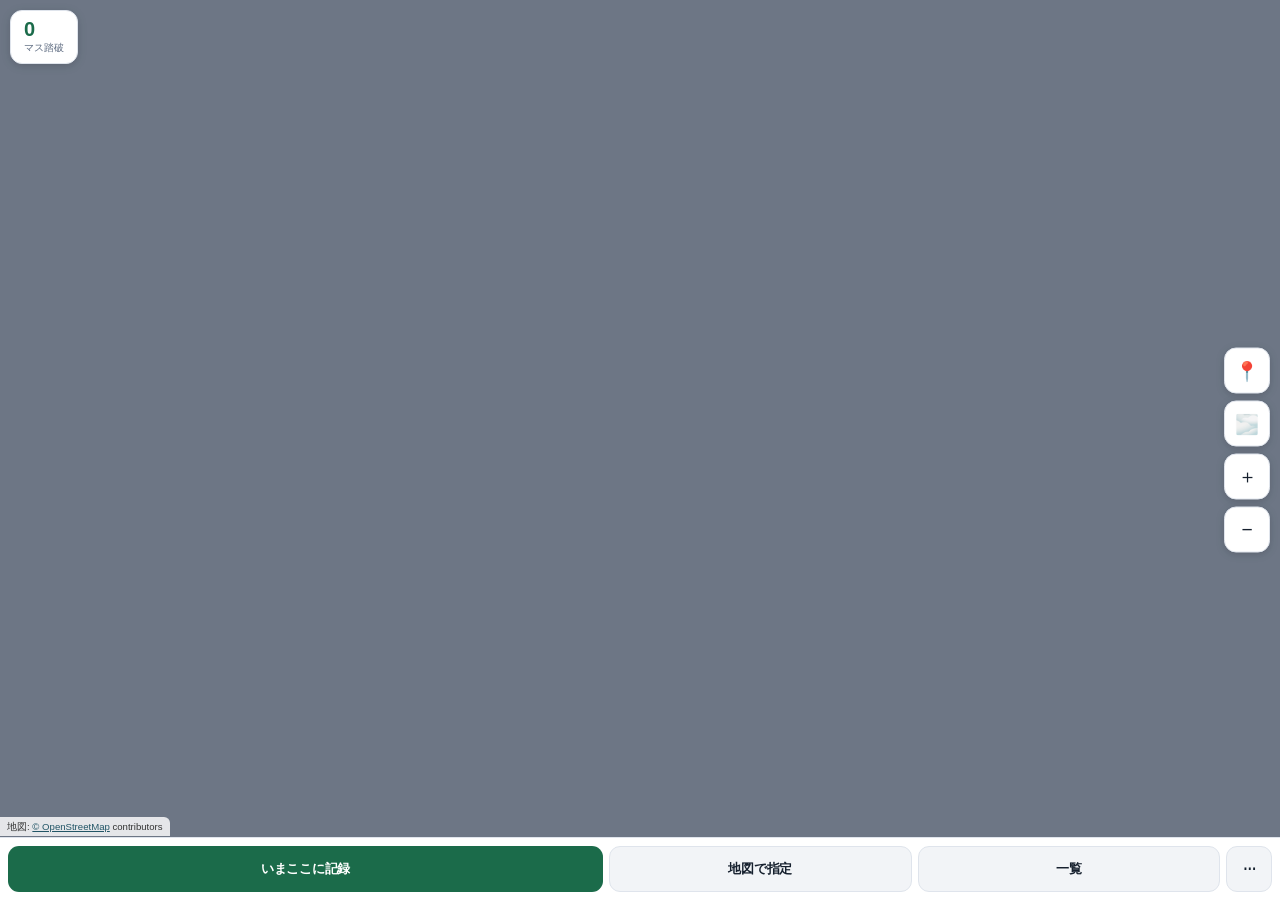
==== map/index.html @ 849959bd "Add trail map app with fog-of-war for unvisited areas 行った場所を地図に記録し、まだ行っていない場所を霧で覆って見せるアプリを map/ に追加。" ====
<!DOCTYPE html>
<html lang="ja">
<head>
<meta charset="utf-8">
<meta name="viewport" content="width=device-width, initial-scale=1, maximum-scale=1, user-scalable=no, viewport-fit=cover">
<meta name="theme-color" content="#1b6b4a">
<title>足あと地図</title>
<meta name="description" content="行った場所を地図に記録し、まだ行っていない場所を霧で表示します">
<link rel="manifest" href="./manifest.webmanifest">
<link rel="icon" href="./icon-192.png">
<link rel="apple-touch-icon" href="./icon-192.png">
<meta name="apple-mobile-web-app-capable" content="yes">
<meta name="apple-mobile-web-app-status-bar-style" content="black-translucent">
<meta name="apple-mobile-web-app-title" content="足あと地図">
<link rel="stylesheet" href="./style.css">
</head>
<body>

<!-- ============ 地図 ============ -->
<div id="map"></div>

<div class="attrib">
  地図: <a href="https://www.openstreetmap.org/copyright" target="_blank" rel="noopener">© OpenStreetMap</a> contributors
</div>

<!-- 進捗バッジ -->
<button class="badge" id="badge" title="記録を見る">
  <span class="bnum" id="b-cells">0</span>
  <span class="blab">マス踏破</span>
</button>

<!-- 右側の縦ボタン -->
<div class="sidebtns">
  <button id="b-locate" title="現在地へ">📍</button>
  <button id="b-fog" title="霧の表示を切り替え" aria-pressed="true">🌫️</button>
  <button id="b-zin" title="拡大">＋</button>
  <button id="b-zout" title="縮小">−</button>
</div>

<!-- 下部バー -->
<div class="bottombar">
  <button id="b-here" class="primary">いまここに記録</button>
  <button id="b-pick" title="地図から選んで記録">地図で指定</button>
  <button id="b-list" title="記録一覧">一覧</button>
  <button id="b-menu" title="設定">⋯</button>
</div>

<!-- 地図で指定するときの十字 -->
<div class="crosshair hidden" id="crosshair">
  <div class="cross"></div>
  <div class="crosstip">中心の場所を記録します</div>
</div>

<!-- ============ 記録の編集シート ============ -->
<div class="sheet-bg hidden" id="edit-bg">
  <div class="sheet" role="dialog" aria-modal="true" aria-labelledby="edit-title">
    <h3 id="edit-title">ここを記録</h3>
    <p class="coords" id="edit-coords"></p>

    <label class="field"><span>場所の名前</span>
      <input type="text" id="f-title" placeholder="例: 高尾山の山頂" maxlength="80"></label>

    <label class="field"><span>メモ</span>
      <textarea id="f-comment" rows="3" placeholder="どうだったか、何を見たか" maxlength="2000"></textarea></label>

    <label class="field"><span>日付</span>
      <input type="datetime-local" id="f-date"></label>

    <div class="field">
      <span>写真</span>
      <div class="photos" id="f-photos"></div>
      <label class="addphoto">
        写真を追加
        <input type="file" id="f-file" accept="image/*" multiple hidden>
      </label>
      <p class="hint" id="exif-hint"></p>
    </div>

    <div class="btnrow">
      <button id="f-save" class="primary">保存</button>
      <button id="f-cancel">やめる</button>
    </div>
    <div class="btnrow">
      <button id="f-delete" class="danger hidden">この記録を消す</button>
    </div>
  </div>
</div>

<!-- ============ 一覧 ============ -->
<div class="sheet-bg hidden" id="list-bg">
  <div class="sheet tall" role="dialog" aria-modal="true" aria-labelledby="list-title">
    <h3 id="list-title">記録した場所</h3>
    <div id="stats" class="statgrid"></div>
    <div id="list" class="list"></div>
    <button class="sheet-close" id="list-close">閉じる</button>
  </div>
</div>

<!-- ============ 設定 ============ -->
<div class="sheet-bg hidden" id="menu-bg">
  <div class="sheet tall" role="dialog" aria-modal="true" aria-labelledby="menu-title">
    <h3 id="menu-title">設定</h3>

    <label class="field"><span>未踏エリアのマスの細かさ</span>
      <select id="s-grid"></select></label>
    <p class="hint" id="grid-hint"></p>

    <label class="field checkline">
      <input type="checkbox" id="s-autofog" checked>
      <span>訪問した場所の周り1マスも踏破ずみにする</span>
    </label>

    <h4>データ</h4>
    <p class="hint">
      記録も写真も<strong>この端末の中だけ</strong>にあります。どこにも送信していません。
      裏を返すと、ブラウザのデータを消すと記録も消えます。<strong>ときどき書き出して保管してください。</strong>
    </p>
    <div class="btnrow">
      <button id="s-export">書き出す(写真つき)</button>
      <button id="s-export-light">書き出す(写真なし)</button>
    </div>
    <label class="addphoto">
      ファイルを読み込む
      <input type="file" id="s-import" accept="application/json,.json" hidden>
    </label>
    <p class="hint" id="usage-hint"></p>

    <div class="btnrow">
      <button id="s-clear" class="danger">記録をすべて消す</button>
    </div>

    <button class="sheet-close" id="menu-close">閉じる</button>
  </div>
</div>

<!-- 写真の拡大 -->
<div class="viewer hidden" id="viewer">
  <img id="viewer-img" alt="">
  <button id="viewer-close" title="閉じる">×</button>
</div>

<script src="./geo.js"></script>
<script src="./exif.js"></script>
<script src="./store.js"></script>
<script src="./minimap.js"></script>
<script src="./app.js"></script>
</body>
</html>
---- map/style.css ----
:root{
  --bg:#f2f4f7; --panel:#fff; --ink:#16202e; --muted:#5d6b80;
  --line:#dfe4ec; --brand:#1b6b4a; --brand2:#2a9d6e; --brand-soft:#e6f4ee;
  --bad:#c2354a; --good:#12855c; --radius:14px;
}
@media (prefers-color-scheme:dark){
  :root:not([data-theme="light"]){
    --bg:#0f1420; --panel:#19202e; --ink:#e9eef7; --muted:#94a2ba;
    --line:#2a3244; --brand:#3fbf8b; --brand2:#59d3a2; --brand-soft:#17352a;
    --bad:#ff7b93; --good:#4ad9a0;
  }
}
*{box-sizing:border-box}
html,body{height:100%}
body{
  margin:0;overflow:hidden;background:var(--bg);color:var(--ink);
  font-family:-apple-system,BlinkMacSystemFont,"Hiragino Sans","Noto Sans JP",sans-serif;
  font-size:16px;line-height:1.6;-webkit-text-size-adjust:100%;
  overscroll-behavior:none;
}
.hidden{display:none!important}

/* ==================== 地図 ==================== */
#map{position:fixed;inset:0;background:#dfe3e8;touch-action:none;cursor:grab;overflow:hidden}
@media (prefers-color-scheme:dark){ :root:not([data-theme="light"]) #map{background:#151a24} }
#map:active{cursor:grabbing}
.mm-pane{position:absolute;top:0;left:0;width:100%;height:100%;pointer-events:none}
.mm-tiles{z-index:1}
.mm-fog{z-index:2}
.mm-markers{z-index:3}
.mm-tile{
  position:absolute;top:0;left:0;transform-origin:0 0;
  opacity:0;transition:opacity .22s;image-rendering:auto;user-select:none;-webkit-user-drag:none;
}
.mm-tile.on{opacity:1}
.mm-tile.err{opacity:0}

/* 位置決めは .pin の transform だけで行う。CSS の rotate は transform の後に
   適用され、移動ベクトルごと回してしまうので、回転は子要素に閉じ込める。
   しずく形の先端が座標を指すよう、高さぶん上にずらしている。 */
.pin{
  position:absolute;top:0;left:0;width:26px;height:26px;margin:-31px 0 0 -13px;
  background:none;border:none;padding:0;pointer-events:auto;cursor:pointer;
}
.pin::before{
  content:"";display:block;width:100%;height:100%;
  border-radius:50% 50% 50% 0;transform:rotate(-45deg);
  background:var(--brand2);border:2.5px solid #fff;box-shadow:0 2px 6px rgba(0,0,0,.4);
}
.pin.haspin::before{background:#e8a33d}
.pin:active::before{filter:brightness(1.15)}

.attrib{
  position:fixed;left:0;bottom:calc(64px + env(safe-area-inset-bottom));z-index:6;
  background:rgba(255,255,255,.82);color:#333;font-size:.6rem;padding:2px 7px;border-radius:0 6px 0 0;
}
.attrib a{color:#256}
@media (prefers-color-scheme:dark){
  :root:not([data-theme="light"]) .attrib{background:rgba(10,14,22,.8);color:#ccd}
  :root:not([data-theme="light"]) .attrib a{color:#8cf}
}

/* ==================== 画面上のボタン ==================== */
.badge{
  position:fixed;top:calc(10px + env(safe-area-inset-top));left:10px;z-index:8;
  background:var(--panel);border:1px solid var(--line);border-radius:12px;
  padding:7px 13px;box-shadow:0 2px 10px rgba(0,0,0,.16);text-align:left;
  font:inherit;color:var(--ink);cursor:pointer;
}
.badge .bnum{display:block;font-size:1.25rem;font-weight:800;line-height:1.1;color:var(--brand)}
.badge .blab{display:block;font-size:.62rem;color:var(--muted)}

.sidebtns{
  position:fixed;right:10px;top:50%;transform:translateY(-50%);z-index:8;
  display:flex;flex-direction:column;gap:7px;
}
.sidebtns button{
  width:46px;height:46px;border-radius:12px;font-size:1.2rem;
  background:var(--panel);border:1px solid var(--line);color:var(--ink);
  box-shadow:0 2px 8px rgba(0,0,0,.16);cursor:pointer;padding:0;
}
.sidebtns button.off{opacity:.45}
.sidebtns button:active{transform:scale(.94)}

.bottombar{
  position:fixed;left:0;right:0;bottom:0;z-index:8;display:flex;gap:6px;
  padding:8px 8px calc(8px + env(safe-area-inset-bottom));
  background:var(--panel);border-top:1px solid var(--line);
}
.bottombar button{
  flex:1 1 0;min-width:0;padding:12px 4px;border-radius:11px;font:inherit;font-weight:700;
  font-size:.8rem;background:var(--bg);border:1px solid var(--line);color:var(--ink);cursor:pointer;
  letter-spacing:-.02em;
}
.bottombar button.primary{flex:2 1 0;background:var(--brand);color:#fff;border-color:transparent}
.bottombar button.active{background:var(--brand-soft);border-color:var(--brand);color:var(--brand)}
.bottombar button:active{transform:translateY(1px)}
#b-menu{flex:0 0 46px}

.crosshair{position:fixed;inset:0;z-index:7;pointer-events:none;display:grid;place-items:center}
.cross{
  width:30px;height:30px;border:3px solid var(--brand);border-radius:50%;
  box-shadow:0 0 0 2px #fff,0 2px 8px rgba(0,0,0,.4);position:relative;
}
.cross::after{content:"";position:absolute;inset:11px;background:var(--brand);border-radius:50%}
.crosstip{
  position:absolute;top:calc(50% + 30px);background:var(--brand);color:#fff;
  font-size:.72rem;font-weight:700;padding:4px 12px;border-radius:999px;white-space:nowrap;
}

/* ==================== シート ==================== */
.sheet-bg{
  position:fixed;inset:0;z-index:40;background:rgba(8,12,22,.5);
  display:flex;align-items:flex-end;justify-content:center;
}
.sheet-bg.hidden{display:none!important}
.sheet{
  background:var(--panel);width:100%;max-width:640px;border-radius:16px 16px 0 0;
  padding:18px 16px calc(18px + env(safe-area-inset-bottom));
  max-height:88vh;overflow-y:auto;
}
.sheet.tall{min-height:60vh}
.sheet h3{margin:0 0 10px;font-size:1.05rem}
.sheet h4{margin:20px 0 6px;font-size:.9rem}
.coords{
  font-size:.74rem;color:var(--muted);margin:0 0 14px;
  font-variant-numeric:tabular-nums;background:var(--bg);
  border-radius:7px;padding:5px 10px;display:inline-block;
}

.field{display:flex;flex-direction:column;gap:5px;font-size:.78rem;color:var(--muted);margin-bottom:14px}
.field>span{font-weight:700}
.field.checkline{flex-direction:row;align-items:center;gap:10px;font-size:.85rem;color:var(--ink)}
.field.checkline input{width:22px;height:22px;accent-color:var(--brand);flex:none}
input[type=text],input[type=datetime-local],textarea,select{
  font:inherit;font-size:.95rem;color:var(--ink);background:var(--bg);
  border:1px solid var(--line);border-radius:10px;padding:10px 11px;width:100%;
}
textarea{resize:vertical;line-height:1.6}
input:focus,textarea:focus,select:focus{outline:2px solid var(--brand);outline-offset:1px}

.btnrow{display:flex;gap:8px;margin-top:10px}
.btnrow button{
  flex:1;padding:13px 10px;border-radius:11px;font:inherit;font-weight:700;cursor:pointer;
  background:var(--bg);border:1px solid var(--line);color:var(--ink);
}
.btnrow button.primary{background:var(--brand);color:#fff;border-color:transparent}
.btnrow button.danger{background:transparent;color:var(--bad);border-color:var(--bad)}
.sheet-close{
  width:100%;margin-top:16px;padding:13px;border-radius:11px;font:inherit;font-weight:700;
  background:var(--brand);color:#fff;border:none;cursor:pointer;
}
.linkbtn{
  background:none;border:none;color:var(--brand);font:inherit;font-size:.78rem;
  font-weight:700;text-decoration:underline;cursor:pointer;padding:0;
}
.hint{font-size:.76rem;color:var(--muted);margin:6px 0 0;line-height:1.6}

/* ---- 写真 ---- */
.photos{display:flex;gap:7px;flex-wrap:wrap;min-height:34px;align-items:center}
.thumb{position:relative;width:74px;height:74px;border-radius:9px;overflow:hidden;background:var(--bg)}
.thumb img{width:100%;height:100%;object-fit:cover;display:block;cursor:pointer}
.rmphoto{
  position:absolute;top:2px;right:2px;width:22px;height:22px;border-radius:50%;
  background:rgba(0,0,0,.65);color:#fff;border:none;font-size:.85rem;line-height:1;cursor:pointer;padding:0;
}
.nophoto{font-size:.76rem;color:var(--muted)}
.addphoto{
  display:block;text-align:center;padding:12px;margin-top:9px;border-radius:11px;
  border:1.5px dashed var(--line);color:var(--brand);font-weight:700;font-size:.85rem;cursor:pointer;
}

/* ---- 一覧 ---- */
.statgrid{display:grid;grid-template-columns:repeat(auto-fit,minmax(120px,1fr));gap:9px;margin-bottom:16px}
.stat{background:var(--bg);border:1px solid var(--line);border-radius:11px;padding:11px}
.stat .lab{font-size:.68rem;color:var(--muted);display:block;line-height:1.35}
.stat .val{font-size:1.3rem;font-weight:800;display:block;font-variant-numeric:tabular-nums}
.stat .note{font-size:.66rem;color:var(--muted)}

.list{display:flex;flex-direction:column;gap:8px}
.listrow{
  display:flex;gap:11px;align-items:flex-start;text-align:left;width:100%;
  background:var(--bg);border:1px solid var(--line);border-radius:12px;padding:9px;
  font:inherit;color:var(--ink);cursor:pointer;
}
.lthumb{
  width:56px;height:56px;flex:none;border-radius:9px;overflow:hidden;
  background:var(--panel);display:grid;place-items:center;font-size:1.4rem;
}
.lthumb img{width:100%;height:100%;object-fit:cover}
.lbody{min-width:0;flex:1}
.ltitle{font-weight:700;font-size:.9rem;overflow-wrap:anywhere}
.lmeta{font-size:.7rem;color:var(--muted)}
.lcomment{
  font-size:.78rem;color:var(--muted);margin-top:3px;
  display:-webkit-box;-webkit-line-clamp:2;-webkit-box-orient:vertical;overflow:hidden;
}

/* ---- 写真ビューア ---- */
.viewer{
  position:fixed;inset:0;z-index:70;background:rgba(0,0,0,.92);
  display:flex;align-items:center;justify-content:center;
}
.viewer.hidden{display:none!important}
.viewer img{max-width:96vw;max-height:88vh;object-fit:contain}
#viewer-close{
  position:absolute;top:calc(12px + env(safe-area-inset-top));right:12px;
  width:42px;height:42px;border-radius:50%;background:rgba(255,255,255,.15);
  color:#fff;border:none;font-size:1.5rem;cursor:pointer;
}

.toast{
  position:fixed;left:50%;bottom:calc(78px + env(safe-area-inset-bottom));
  transform:translateX(-50%) translateY(10px);z-index:90;
  background:var(--ink);color:var(--panel);padding:10px 18px;border-radius:999px;
  font-size:.8rem;font-weight:700;opacity:0;pointer-events:none;
  transition:opacity .18s,transform .18s;max-width:90vw;text-align:center;
}
.toast.on{opacity:1;transform:translateX(-50%) translateY(0)}
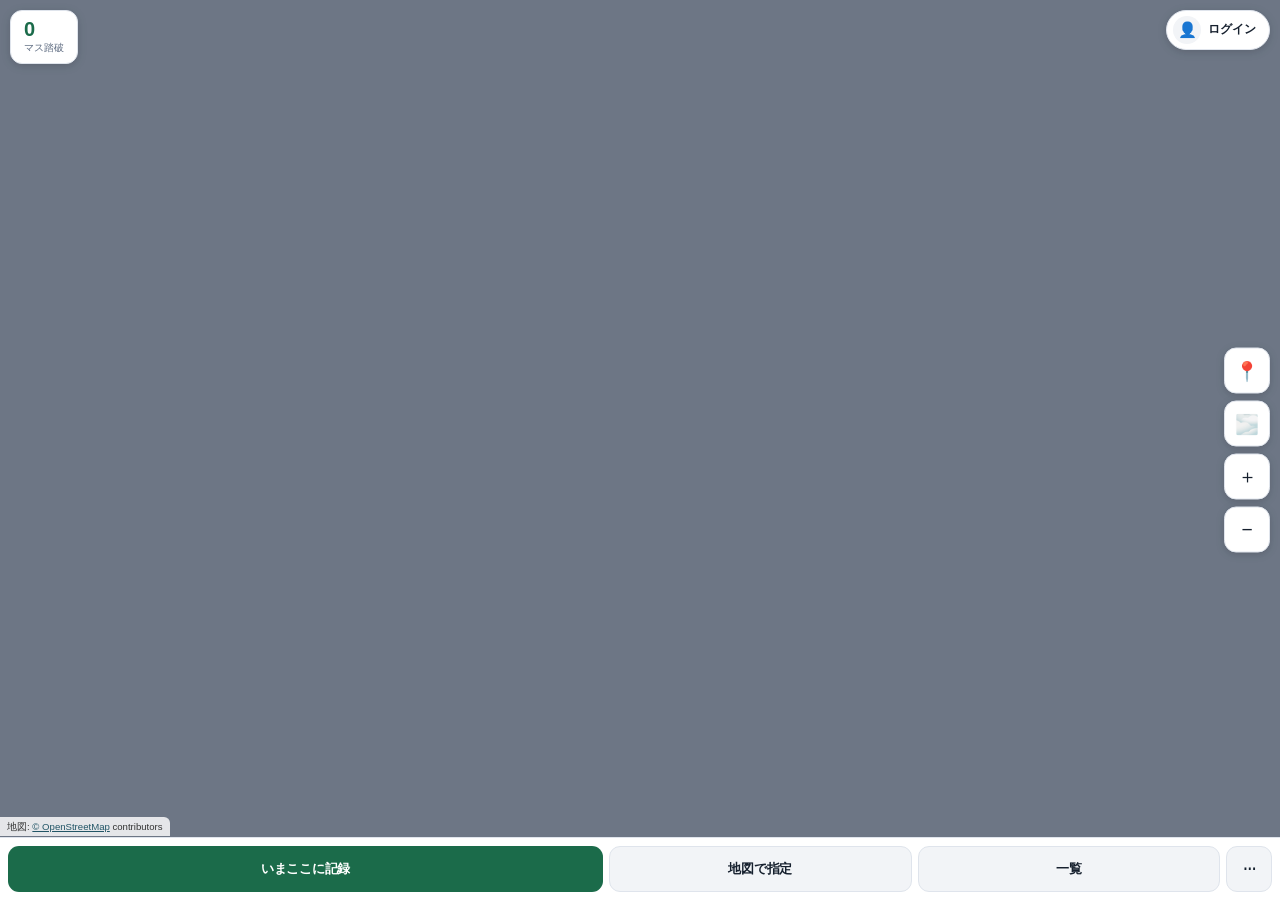
==== commit a0f28d9d: "Add profiles, follows and per-record visibility to the map app アイコンとニックネーム、フォロー、公開範囲の3段階 (自分だけ / 友達だ" ====
--- a/map/index.html
+++ b/map/index.html
@@ -29,6 +29,12 @@
   <span class="blab">マス踏破</span>
 </button>
 
+<!-- 右上: 自分のアイコン / ログイン -->
+<button class="me" id="me" title="アカウントと友達">
+  <span class="meicon" id="me-icon">👤</span>
+  <span class="mename" id="me-name">ログイン</span>
+</button>
+
 <!-- 右側の縦ボタン -->
 <div class="sidebtns">
   <button id="b-locate" title="現在地へ">📍</button>
@@ -65,6 +71,12 @@
 
     <label class="field"><span>日付</span>
       <input type="datetime-local" id="f-date"></label>
+
+    <div class="field">
+      <span>公開範囲</span>
+      <div class="visrow" id="f-vis"></div>
+      <p class="hint" id="vis-hint"></p>
+    </div>
 
     <div class="field">
       <span>写真</span>
@@ -129,7 +141,149 @@
       <button id="s-clear" class="danger">記録をすべて消す</button>
     </div>
 
+    <h4>問い合わせ</h4>
+    <p class="hint">
+      通報や不具合の連絡先: <a id="contact-mail" href="#">(未設定)</a><br>
+      通報をいただいた内容は24時間以内に確認し、問題があればその投稿を削除します。
+    </p>
+
     <button class="sheet-close" id="menu-close">閉じる</button>
+  </div>
+</div>
+
+<!-- ============ アカウント ============ -->
+<div class="sheet-bg hidden" id="account-bg">
+  <div class="sheet tall" role="dialog" aria-modal="true" aria-labelledby="account-title">
+    <h3 id="account-title">アカウント</h3>
+
+    <!-- 接続先がまだ無いとき -->
+    <div id="a-setup" class="hidden">
+      <p class="hint">
+        フォローや共有を使うには、記録を預ける先(Supabase)の設定が要ります。
+        <strong>設定するまで、記録はこれまでどおり端末の中だけにあります。</strong>
+        手順は <code>map/SETUP.md</code> に書いてあります。
+      </p>
+      <label class="field"><span>プロジェクトURL</span>
+        <input type="url" id="a-url" placeholder="https://xxxx.supabase.co" autocomplete="off"></label>
+      <label class="field"><span>anon キー</span>
+        <input type="text" id="a-key" placeholder="eyJhbGciOi..." autocomplete="off"></label>
+      <div class="btnrow"><button id="a-save-conf" class="primary">つなぐ</button></div>
+    </div>
+
+    <!-- 未ログイン -->
+    <div id="a-auth" class="hidden">
+      <label class="field"><span>メールアドレス</span>
+        <input type="email" id="a-email" autocomplete="username" placeholder="you@example.com"></label>
+      <label class="field"><span>パスワード</span>
+        <input type="password" id="a-pass" autocomplete="current-password" placeholder="6文字以上"></label>
+      <div class="btnrow">
+        <button id="a-signin" class="primary">ログイン</button>
+        <button id="a-signup">新規登録</button>
+      </div>
+      <p class="hint" id="a-msg"></p>
+      <div class="btnrow"><button id="a-forget" class="ghost">接続先の設定を消す</button></div>
+    </div>
+
+    <!-- ログイン済み -->
+    <div id="a-me" class="hidden">
+      <div class="mecard">
+        <span class="bigicon" id="p-preview">🐾</span>
+        <div>
+          <div class="mecard-name" id="p-name">-</div>
+          <div class="mecard-mail" id="p-mail"></div>
+        </div>
+      </div>
+
+      <label class="field"><span>ニックネーム</span>
+        <input type="text" id="p-nick" maxlength="20" placeholder="ふりがなでも記号なしでも"></label>
+
+      <div class="field"><span>アイコン</span>
+        <div class="emojigrid" id="p-emoji"></div>
+      </div>
+      <div class="field"><span>背景の色</span>
+        <div class="colorgrid" id="p-color"></div>
+      </div>
+
+      <div class="btnrow"><button id="p-save" class="primary">プロフィールを保存</button></div>
+      <p class="hint" id="p-msg"></p>
+
+      <h4>共有</h4>
+      <p class="hint" id="sync-hint"></p>
+      <div class="btnrow">
+        <button id="a-sync">いま同期する</button>
+        <button id="a-signout" class="danger">ログアウト</button>
+      </div>
+    </div>
+
+    <button class="sheet-close" id="account-close">閉じる</button>
+  </div>
+</div>
+
+<!-- ============ 友達 ============ -->
+<div class="sheet-bg hidden" id="friends-bg">
+  <div class="sheet tall" role="dialog" aria-modal="true" aria-labelledby="friends-title">
+    <h3 id="friends-title">友達</h3>
+    <p class="hint">
+      <strong>おたがいにフォローすると「友達」になります。</strong>
+      「友達だけ」に設定した記録は、友達にだけ見えます。
+    </p>
+    <label class="field"><span>ニックネームで探す</span>
+      <input type="search" id="fr-q" placeholder="名前の一部でも探せます" autocomplete="off"></label>
+    <div id="fr-results" class="people"></div>
+
+    <div class="tabrow">
+      <button class="tab on" data-tab="friends">友達</button>
+      <button class="tab" data-tab="following">フォロー中</button>
+      <button class="tab" data-tab="followers">フォロワー</button>
+      <button class="tab" data-tab="blocked">ブロック</button>
+    </div>
+    <div id="fr-list" class="people"></div>
+    <button class="sheet-close" id="friends-close">閉じる</button>
+  </div>
+</div>
+
+<!-- ============ 他の人の記録 ============ -->
+<div class="sheet-bg hidden" id="other-bg">
+  <div class="sheet" role="dialog" aria-modal="true" aria-labelledby="other-title">
+    <div class="otherhead">
+      <span class="bigicon" id="o-icon">👤</span>
+      <div>
+        <div class="mecard-name" id="o-author">-</div>
+        <div class="mecard-mail" id="o-when"></div>
+      </div>
+    </div>
+    <h3 id="other-title">-</h3>
+    <p id="o-comment" class="othercomment"></p>
+    <p class="coords" id="o-coords"></p>
+    <div class="btnrow">
+      <button id="o-goto">この場所へ</button>
+      <button id="o-close" class="primary">閉じる</button>
+    </div>
+    <div class="btnrow">
+      <button id="o-report" class="ghost">通報する</button>
+      <button id="o-block" class="ghost">この人をブロック</button>
+    </div>
+  </div>
+</div>
+
+<!-- ============ 通報 ============ -->
+<div class="sheet-bg hidden" id="report-bg">
+  <div class="sheet" role="dialog" aria-modal="true" aria-labelledby="report-title">
+    <h3 id="report-title">通報する</h3>
+    <p class="hint">
+      内容を確認し、問題があれば削除して投稿者の利用を止めます。
+      通報したことは相手に知らされません。
+    </p>
+    <div class="field"><span>理由</span>
+      <div id="rp-reasons" class="reasons"></div>
+    </div>
+    <label class="field"><span>補足 (任意)</span>
+      <textarea id="rp-note" rows="3" maxlength="1000" placeholder="どこが問題かを書いてもらえると助かります"></textarea></label>
+    <div class="btnrow">
+      <button id="rp-send" class="danger">通報する</button>
+      <button id="rp-cancel">やめる</button>
+    </div>
+    <p class="hint" id="rp-msg"></p>
   </div>
 </div>
 
@@ -142,7 +296,10 @@
 <script src="./geo.js"></script>
 <script src="./exif.js"></script>
 <script src="./store.js"></script>
+<script src="./supa.js"></script>
+<script src="./social.js"></script>
 <script src="./minimap.js"></script>
+<script src="./social-ui.js"></script>
 <script src="./app.js"></script>
 </body>
 </html>
--- a/map/style.css
+++ b/map/style.css
@@ -1,13 +1,13 @@
 :root{
   --bg:#f2f4f7; --panel:#fff; --ink:#16202e; --muted:#5d6b80;
   --line:#dfe4ec; --brand:#1b6b4a; --brand2:#2a9d6e; --brand-soft:#e6f4ee;
-  --bad:#c2354a; --good:#12855c; --radius:14px;
+  --bad:#c2354a; --good:#12855c; --bad-bg:#fdecef; --radius:14px;
 }
 @media (prefers-color-scheme:dark){
   :root:not([data-theme="light"]){
     --bg:#0f1420; --panel:#19202e; --ink:#e9eef7; --muted:#94a2ba;
     --line:#2a3244; --brand:#3fbf8b; --brand2:#59d3a2; --brand-soft:#17352a;
-    --bad:#ff7b93; --good:#4ad9a0;
+    --bad:#ff7b93; --good:#4ad9a0; --bad-bg:#3a1d25;
   }
 }
 *{box-sizing:border-box}
@@ -217,3 +217,103 @@
   transition:opacity .18s,transform .18s;max-width:90vw;text-align:center;
 }
 .toast.on{opacity:1;transform:translateX(-50%) translateY(0)}
+
+/* ==================== 自分のアイコン (右上) ==================== */
+.me{
+  position:fixed;top:calc(10px + env(safe-area-inset-top));right:10px;z-index:9;
+  display:flex;align-items:center;gap:7px;max-width:44vw;
+  background:var(--panel);border:1px solid var(--line);border-radius:999px;
+  padding:5px 13px 5px 6px;box-shadow:0 2px 10px rgba(0,0,0,.16);
+  font:inherit;font-size:.78rem;font-weight:700;color:var(--ink);cursor:pointer;
+}
+.me.on{color:#fff;border-color:transparent}
+.meicon{
+  width:28px;height:28px;flex:none;border-radius:50%;display:grid;place-items:center;
+  background:var(--bg);font-size:.95rem;
+}
+.me.on .meicon{background:rgba(255,255,255,.25)}
+.mename{overflow:hidden;text-overflow:ellipsis;white-space:nowrap}
+
+/* 他の人のピン */
+.pin.other::before{background:#fff;border-color:#fff}
+.otherface{
+  position:absolute;top:1px;left:1px;width:24px;height:24px;border-radius:50%;
+  display:grid;place-items:center;font-size:.8rem;color:#fff;z-index:1;pointer-events:none;
+}
+
+/* 共有中の自分のピンは縁を変える */
+.pin.shared::before{border-color:#ffd97a}
+
+/* ==================== 公開範囲 ==================== */
+.visrow{display:flex;gap:6px}
+.visbtn{
+  flex:1;display:flex;flex-direction:column;align-items:center;gap:3px;
+  padding:10px 4px;border-radius:11px;border:1.5px solid var(--line);
+  background:var(--bg);color:var(--muted);font:inherit;font-size:.72rem;font-weight:700;
+  cursor:pointer;letter-spacing:-.02em;
+}
+.visbtn.on{border-color:var(--brand);background:var(--brand-soft);color:var(--brand)}
+.visicon{font-size:1.15rem;line-height:1}
+.hint.err{color:var(--bad)}
+
+/* ==================== アカウント ==================== */
+.mecard,.otherhead{display:flex;align-items:center;gap:13px;margin-bottom:16px}
+.bigicon{
+  width:56px;height:56px;flex:none;border-radius:50%;display:grid;place-items:center;
+  font-size:1.7rem;background:var(--brand);color:#fff;
+}
+.mecard-name{font-weight:800;font-size:1.05rem;overflow-wrap:anywhere}
+.mecard-mail{font-size:.72rem;color:var(--muted);overflow-wrap:anywhere}
+
+.emojigrid{display:grid;grid-template-columns:repeat(auto-fill,minmax(42px,1fr));gap:5px}
+.emojibtn{
+  aspect-ratio:1;border-radius:9px;border:1.5px solid var(--line);background:var(--bg);
+  font-size:1.1rem;cursor:pointer;padding:0;display:grid;place-items:center;
+}
+.emojibtn.on{border-color:var(--brand);background:var(--brand-soft)}
+.colorgrid{display:flex;gap:8px;flex-wrap:wrap}
+.colorbtn{
+  width:38px;height:38px;border-radius:50%;border:3px solid transparent;cursor:pointer;padding:0;
+  box-shadow:0 0 0 1px var(--line) inset;
+}
+.colorbtn.on{border-color:var(--ink)}
+button.ghost{background:transparent;color:var(--muted);border-color:var(--line)}
+
+/* ==================== 友達 ==================== */
+.tabrow{display:flex;gap:5px;margin:20px 0 10px;border-bottom:1px solid var(--line);padding-bottom:8px}
+.tabrow .tab{
+  flex:1;padding:9px 4px;border-radius:9px;border:1px solid transparent;background:var(--bg);
+  font:inherit;font-size:.76rem;font-weight:700;color:var(--muted);cursor:pointer;
+}
+.tabrow .tab.on{background:var(--brand);color:#fff}
+
+.people{display:flex;flex-direction:column;gap:7px;margin-top:8px}
+#friends-bg .field{margin-top:16px}
+.person{
+  display:flex;align-items:center;gap:11px;padding:9px;
+  background:var(--bg);border:1px solid var(--line);border-radius:12px;
+}
+.peicon{
+  width:40px;height:40px;flex:none;border-radius:50%;display:grid;place-items:center;
+  font-size:1.15rem;color:#fff;
+}
+.pebody{flex:1;min-width:0}
+.pename{font-weight:700;font-size:.9rem;overflow-wrap:anywhere}
+.perel{font-size:.68rem;color:var(--muted)}
+.febtn{
+  flex:none;padding:8px 13px;border-radius:999px;border:1.5px solid var(--brand);
+  background:transparent;color:var(--brand);font:inherit;font-size:.72rem;font-weight:700;cursor:pointer;
+}
+.febtn.on{background:var(--brand);color:#fff}
+.febtn:disabled{opacity:.5}
+
+.othercomment{font-size:.9rem;line-height:1.7;margin:0 0 12px;overflow-wrap:anywhere}
+
+.febtn.blocked{border-color:var(--bad);color:var(--bad);background:transparent}
+.reasons{display:flex;flex-direction:column;gap:6px}
+.reasonbtn{
+  text-align:left;padding:11px 13px;border-radius:10px;border:1.5px solid var(--line);
+  background:var(--bg);color:var(--ink);font:inherit;font-size:.85rem;cursor:pointer;
+}
+.reasonbtn.on{border-color:var(--bad);background:var(--bad-bg);color:var(--bad);font-weight:700}
+.hint a{color:var(--brand)}
